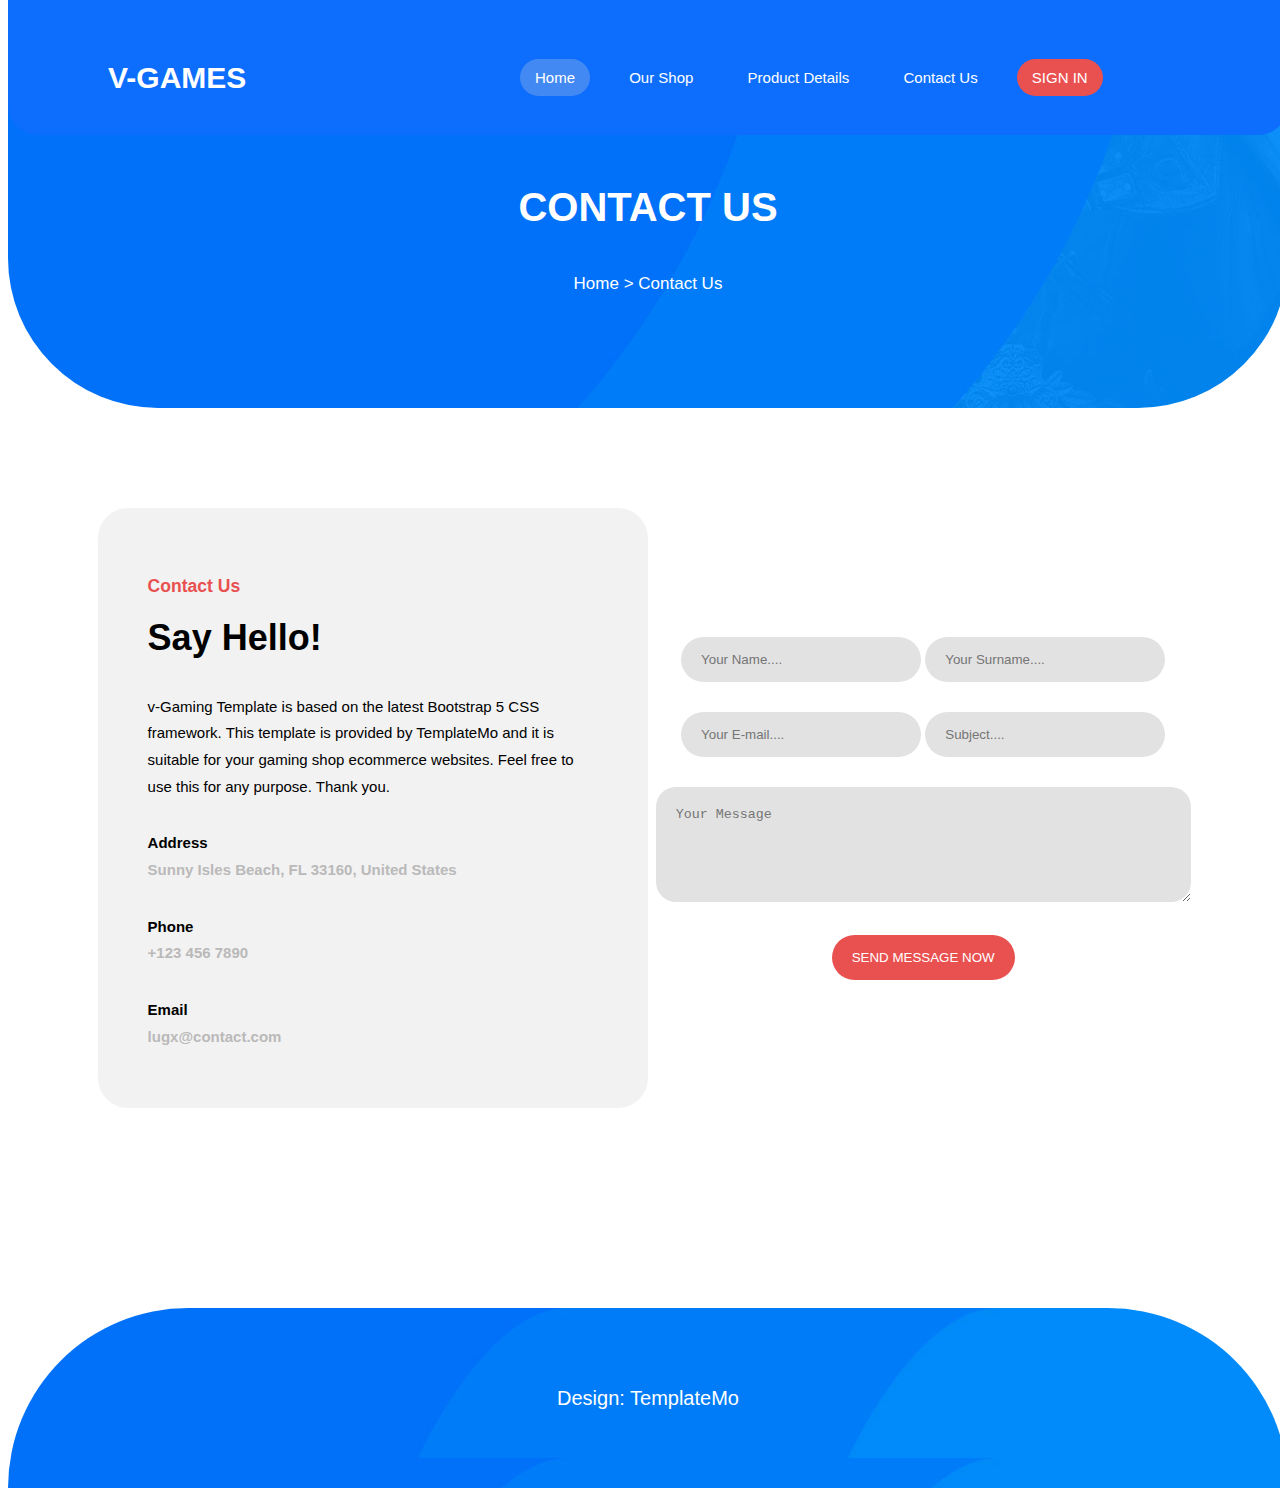
==== contactus.html @ 5246324c "uploading gaming website" ====
<!DOCTYPE html>
<html lang="en">
<head>
    <meta charset="UTF-8">
    <meta name="viewport" content="width=device-width, initial-scale=1.0">
    <link rel="icon"  type= "img/png" href="img/trending-02.jpg">
    <title>V-GAMES</title>

    <link rel="stylesheet" href="demo.css">
    <link rel="stylesheet" href="fonts/Poppins-Italic.ttf">
    <link rel="stylesheet" href="demo1.css">
    <link rel="stylesheet" href="product.css">
    <link rel="stylesheet" href="contactus.css">
</head>
<body>
    <div class="container">
        <div class="header">
            <div class="header-top">
                <div class="header-left">
                    <!-- <a href="#"><img src="img/logo.png" width="110px"></a> -->
                    <a href="#"><h1>V-GAMES</h1></a>
                </div>
                <div class="header-right">
                    <a href="index.html"><button class="btn bt1" >Home</button></a>
                    <a href="our-shop.html"><button class="btn bt3">Our Shop</button></a>
                    <a href="product.html"><button class="btn bt3">Product Details</button></a>
                    <a href="contactus.html"><button class="btn bt3">Contact Us</button></a>
                    <a href="#"><button class="btn bt2">SIGN IN</button></a>

                </div>

            </div>
            <div class="header-end1">
                <h1>CONTACT US</h1> 
               <p><a>Home</a> > Contact Us</p>
            </div>
        </div>
        <div class="contactus">
            <div class="contact">
                <div class="contact-heading"> <h3 id="tr">Contact Us</h3>
                    <h1><big>Say Hello!</big></h1>
                </div>
                <div class="info-info">
                <p >
                    v-Gaming Template is based on the latest Bootstrap 5 CSS framework. 
                    This template is provided by TemplateMo and it is 
                    suitable for your gaming shop ecommerce websites. 
                    Feel free to use this for any purpose. Thank you.
                </p>
                    <p><b>Address</b><br>
                        <b id="b1">Sunny Isles Beach, FL 33160, United States</b>
                    </p>
                    <p>
                         <b>Phone</b><br>
                        <b id="b1">+123 456 7890</b>
                    </p>
                    <p>
                        <b>Email</b><br>
                        <b id="b1">lugx@contact.com</b>
                    </p>
                </div>
            </div>
            <div class="user-info">
                <div>
                <input type="text" id="text" placeholder="Your Name.... ">
                <input type="text" id="text" placeholder="Your Surname.... ">
                </div>
                <div>
                <input type="text" id="text" placeholder="Your E-mail.... ">
                <input type="text" id="text" placeholder="Subject.... ">
                </div>
                <div>
                    <textarea id="comment" rows="5" cols="60" placeholder="Your Message"></textarea>

                    
                </div>
                <div>
                    <button class="Message">SEND MESSAGE NOW</button>
                </div>
            </div>

        </div>
        <div class="footer">
            
            <!-- <p id="p1">Copyright &copy 2048 LUGX Gaming Company. All rights reserved. -->
            <p><a  id="a1" href="#">Design: TemplateMo</a>
            </p>
            
     </div>
    </div>
</body>
</html>
---- demo.css ----
/* body{
    background-color: yellow;
} */
.container{
    width: 100vw;
    height: 100vh;
    font-family: 'Poppins',sans-serif;
    font-size: 15px;
  
    /* background-color: yellow; */
}

a{
    text-decoration: none;
    cursor: pointer;
    color: black;
}
.header{
    width: 100vw;
    height: 800px;
    background-image: url(img/banner-bg.jpg);
    background-repeat: no-repeat;
    border-bottom-left-radius: 150px;
    border-bottom-right-radius: 150px;
    /* background-image: cover; */
    background-position: center ;
}
.header-top{
    width: 100vw;
    height: 15%;
    display: flex;
    align-items: center;
    
    position: fixed;
    top:0px;
    left: 8px;
    /* right: 30px; */
    z-index: 10;
    background-color: transparent;
    background-color:#0d6efd;
    /* padding: 10px 100px; */
    border-bottom-left-radius: 30px;
    border-bottom-right-radius: 30px;



    
}
.header-left{
    width: 40%;
     position: relative;
    top: 10px;
    left: 100px;
    
    /* margin-left: 100px;
    margin-top: 40px; */
    
    
    
}
.header-left h1{
    color: white;
}
.header-right{
    width: 60%;
    position: relative;
    top: 10px;
    
    

}
.btn{
    margin-right: 20px;
    padding: 10px 15px;
    border-radius: 20px;
    background-color: transparent;
    border: none;
    color: white;
    font-size: 15px ;
    cursor: pointer;
}
.bt1{
    background-color: #4389f3;
}
.bt2{
    background-color: rgb(233, 80, 80);
}
.bt3:hover{
    background-color: #4389f3;
}
.header-middle{
    width: 100%;
    height: 500px;
    display: flex;
    align-items: center;
    position: relative;
    top: 80px;
    
}
.text{
    width: 50%;
    height: 440px;
    position: relative;
    left: 100px;
    display: flex;
    flex-direction: column;
    justify-content: center;
    
}
.text h6{
    font-size: 20px;
    color: white;
}
.text h2{
    top: 0;
    font-size: 48px;
    color: white;
}
.h #caption-dec{
    position: absolute;
    left: 130px;
    bottom: 200px;
    
}

.text1{
    font-size: 18px;
    /* font-weight: 40px; */
    color: white;
}
.search{
    width:450px;
    height: 20px;
    border-radius: 30px;
    padding: 15px 0;
    background-color: white;
    display: flex;
    align-items: center;
    position: relative;
    top:50px;
    
}
.search input{
    width: 300px;
    border: 0;
    outline: 0;
    margin-left: 20px;
}
.search .search-button{
   
    height: 50px;
    width: 150px;
   
    background-color: rgb(233, 80, 80) ;
    border-radius: 30px;
    display: flex;
    align-items: center;
    justify-content: center;
    
}
.search-button button{
    background-color: transparent;
    border: none;
    color: white;
    cursor: pointer;
}
.image{
    width: 40%;
    height: 440px;
    margin-top: 100px;

    display: flex;
    
    justify-content: right;
    /* margin-left: 280px; */
   
    
    
}
.image .image1{
    /* justify-content: space-between; */
    background-image: url(img/banner-image.jpg);
    background-size: 250px 350px;
    background-repeat: no-repeat;
    height: 350px;
    width: 250px; 
    
    border-radius: 20px;
}

.price{
   position: absolute;
   /* right: 20px; 
   top: 20px; */
   left: 85%;
   top: 85px;
   background-color:#0d6efd;
   border-radius: 20px;
   color: white;
   font-size: 20px;
   padding: 10px 20px;
   /* margin-left: 400px; */
   font-weight: bold;
}
.offer{
    height: 50px;
    width: 50px;
    position: absolute;
   
    left: 63%;
    top: 400px;
    background-color: rgb(233, 80, 80);
    border-radius: 200px;
    color: white;
    font-size: 30px;
    padding: 20px ;
    /* margin-left: 400px; */
    font-weight: bold;
 }
.header-end{
    width: 100%;
    display: flex;
    flex-wrap: wrap;
    /* align-items: end; */
    
    position: relative;
    top: 200px;
   
    justify-content: center;
    /* background-color: chartreuse; */
    
    
}

.box{
    width: 260px;
    height: 205px;
    background-color: white;
    border-radius: 30px;
    position: relative;
    
    box-shadow: 0 3px 10px rgb(147, 144, 144);
    margin-right: 25px;
    
    justify-content: center;
    
}

.im2{
    width:100px;
    height: 100px;
    background-color: #0d6efd;
    display: flex;
    align-items: center;
    justify-content: center;
    position: relative;
    top: 40px;
    border-radius: 50px;
    left: 70px;
}
.box .im2:hover{
    background-color: rgb(233, 80, 80) ;
    /* width: 50px;
    height: 50px; */
}

.text2{
    position: relative;
    left: 70px;
    top: 45px;
}
.main1{
    height: 750px;
    width: 100%;
    position: relative;
    top: 190px;
   
    
}
.t1{
    
    position: relative;
    /* left: 100px; */
    margin-left: 100px;
    display: flex;
   
    
}
.heading{
    width: 50%;
}
#tr{
    color: rgb(233, 80, 80);
}
.bt4{
    width: 40%;
    text-align: end;
    
    /* margin-right: 120px ;
     */

}
.bt4 button{
    padding: 15px 30px;
    background-color: rgb(233, 80, 80) ;
    border: none;
    border-radius: 30px;
    color: white;
    
}
.bt4 button:hover{

    background-color: #0d6efd;
}
.section2{
    display: flex;
    flex-wrap: wrap;
    align-items: center;
    margin-left: 100px;
    position: relative;
    /* right: 100px; */
    
   
    
}

.box2{
    width: 260px;
    height: 300px;
    margin-right: 25px;
    background-color: rgb(233, 233, 233);
    border-radius: 25px;
}

 .im3 #i3{
    border-radius: 25px ;
}

.text3{
    padding: 0 20px;
    
}
.tnl{
    display: flex;
    align-items: center;
    position: relative;
    top: 0;
    margin-bottom: 40px;
}
.tnl img{
    background-color: rgb(233, 80, 80);
    padding :10px;
    margin-left: 20px;
    border-radius: 50px;
    
}
.tnl:hover{
    color: #0d6efd;
    
}
.tnl img:hover{
    background-color: #0d6efd;
}
.topgames{
    height: 700px;
    width: 100%;
    background-color: rgb(246, 245, 245);
    border-radius: 150px;
    margin-top: 0;
   
    
}
.sec1{
    width: 100%;
    height: 270px;
    position: relative;
    top:100px;
    /* margin-left: 100px; */
    display: flex;
    /* background-color: brown; */
    justify-content: center;
}

.bt6{
    width:33%;
    
}
.sec2{
    width: 100%;
    height: 430px;
    display: flex;
    flex-wrap: wrap;
    align-items: top;
    justify-content: center;
    position: relative;
    /* left: 100px; */
    /* margin-left: 100px; */
    /* margin-right: 200px; */
}
.box3{
    width: 170px;
    height: 300px;
    margin-right: 20px;
    background-color: white;
    border-radius: 25px;
}

.im4 #i4{
    border-radius: 20px;
}

.tex h4{
    /* align-self: center;
    justify-self: center; */
    padding: 0 45px;
    color: grey;
    
}
.tex h3{
    padding: 0 30px;
}
  #EXPLORE{
    padding: 15px 20px ;
    border: none;
    border-radius: 40px;
    background-color: rgb(233, 80, 80) ;
    color: white;
    margin-left: 30px;
    margin-top: 15px;
    cursor: pointer;
} 
#EXPLORE:hover{
    background-color: #0d6efd;
}
.tex h3:hover{
    color: #0d6efd;
}
.categories{
    width: 100%;
    height: 500px;
    
    position: relative;
    top: 120px;
   
    
   
}
.s1{
    width: 100vw;
    height: 100px;
   
    
}
.s1 h3{
    padding: 0 45%;
   
}
.s1 h1{
    padding: 0 42%;
    
}
.s2{
    width: 100%;
    display: flex;
    flex-wrap: wrap;
    align-items: center;
    /* margin-left: 100px; */
    position: relative;
    top: 40px;
    
    justify-content: center;
}
.box4{
    height: 250px;
    width: 207px;
    background-color: #0d6efd;
    margin-right: 20px;
    border-radius: 30px;
}

.text5{
    height: 20%;
    padding: 5px 70px;
    color: white;
}
.im5 img{
    border-radius: 30px;
}

.footer{
    position: relative;
    top: 100px;
    background-image: url(img/footer-bg.jpg);
    width: 100%;
    height: 20%;
    border-top-right-radius: 200px;
    border-top-left-radius: 200px;
    /* padding: 10px 300px; */
    display: flex;
    align-items: center;
    justify-content: center;
    
}
.footer #p1,#a1{
    
    position: relative;
    
    /* top: 20px; */
    /* padding: 10px 300px; */
    
    color: white;
    font-size: 20px;
    
} 
.footer #a:hover{
    color: lightgray;
}
/* .price1{
    background-color:#0d6efd;
    position: absolute;
    top:20px;
    left:180px;
    width: 50px;
    height: 50px;
    padding: 7px 7px;
    border-radius: 10px;
    color: white;

    
}
.price1 .exp{
    font-size: 20px;
    font-weight: bold;
}
.price2{
    background-color:#0d6efd;
    position: absolute;
    top:20px;
    left:37%;
    padding: 10px 20px;
    border-radius: 10px;
    font-size: 20px;
    font-weight: bold;
    color: white;
    

}
.price3{
    left: 60%;
    
}
.price4{
    left:83%;
} */
/* @media (max-width: 1347px){
    .s1 h1{
        width: 100%;
    }
} */
@media (min-width: 1076px) and (max-width: 1237px){
    .section2{
        justify-content: center;
        gap:30px;
    }
    .topgames{
        margin-top: 200px;
    }
}
@media (max-width: 1139px){
    .header-end{
        gap: 30px;
    }
    .main1{
        top: 400px;
    }
    .topgames{
        margin-top: 400px;
    }
    .sec2{
        gap: 50px;
    }
    .categories{
        top:300px;
    }
    .footer{
        top:300px;
    }
}
@media (max-width: 1137px){
    .s2{
        gap:30px;
    }
    .footer{
        top:500px;
    }
}
@media (min-width: 904px) and (max-width: 1075px){
    .header-top{
        height: 10%;
    }
    .header-end{
        gap: 30px;
    }
    .main1{
        top: 400px;
    }
    .section2{
        justify-content: center;
        gap:30px;
    }
    .topgames{
        margin-top: 500px;
    }
    .sec2{
        gap:50px;
    }
    .categories{
        top: 300px;
    }
    .s2{
        gap:30px;
    }
    .footer{
        top: 500px;
    }
}
@media (max-width: 1004px){
    .header-left{
        width: 30%;
    }
    .header-right{
        width: 70%;
    }
}
@media (min-width: 801px) and (max-width: 903px){
    .header-top{
        height: 10%;
    }
    .header-end{
        gap: 30px;
        display: flex;
        justify-content: center;
    }
    .main1{
        top: 400px;
        
    }
    .section2{
        gap: 30px;
        left: 0;
        display: flex;
        justify-content: center;
    }
    .topgames{
        margin-top: 500px;
    }
    .sec2{
        gap:50px;
    }
    .categories{
        top: 300px;
    }
    .s2{
        gap: 30px;
    }
    .footer{
        top: 500px;
    }
    
}  
@media (max-width: 859px){
    .header-left{
        width: 30%;

    }
    .header-right{
        width: 70%;
    }
    .btn{
        margin-right: 10px;
    }
}
@media (min-width: 501px) and (max-width:800px) {
    .header-top{
        width: 100%;
        height: 15%;
        display: flex;
        flex-wrap: wrap;
    }
    .header-left{
        width: 30%;
        
    }
    .header-right{
        width:70%;
    }
    .header-middle{
        width: 100%;

    }
    .text{
        width: 50vw;
    }
    .image{
        width: 45vw ;
    }
    
    .header-end{
        gap:30px;
    }
    .main1{
        top: 400px;
    }
    .section2{
        gap:30px;
    }
    .topgames{
        margin-top: 400px;
    }
    .sec2{
        gap: 50px;
    }
    .categories{
        top:300px;
    }
    .s2{
         
        gap:30px;
    }
    .footer{
        top:500px;   
    }
}
@media (max-width: 784px){
    
    .header-right .btn{
        margin-right: 5px;
    }
}@media (max-width: 768px){
    /* .header-top{
        /* height: 10%; 
    }
    .header-left{
        width: 100%;
        left: 0;
        display: flex;
        justify-content: center;
    }
    .header-right{
        width: 100%;
        display: flex;
        justify-content: center;
    }  */
}
@media (max-width: 746px){
    /* .header{
        justify-content: center;
    } */
   
    
}

@media (max-width: 740px){
    .footer{
        top:800px;   
    } 
}
@media (max-width: 719px){
    .header-middle{
        width: 100vw;
    }
    .text{
        width: 40%;
    }
    .image{
        width: 50%;
    }
}
@media (max-width: 699px){
   
    .topgames{
        margin-top: 1100px;
   }
   .section2{
    display: flex;
    justify-content: center;
   }
    .footer{
        top:800px;   
    } 
}
@media (max-width: 669px){
    .header-middle{
        width: 100%;
        
        display: flex;
        flex-direction: column;
        align-items: center;

    }
    .text{
        width: 70%;
        left: 0;
        align-items: center;
    }
    .header-end{
        top: 500px;
    }
    .main1{
        top: 700px;
    }
    .topgames{
        margin-top: 1400px;
    }
    .categories{
        top: 700px;
    }
    .footer{
        top:1200px;   
    } 
}
@media (max-width:599px) {
    .header-left{
        width: 100%;
        display: flex;
        justify-content: left;
    }
    .header-right{
        width: 100%;
        display: flex;
        align-items: none;
        /* justify-content: right;*/ 
    }
    .main1{
        top: 1200px;
    }
    .topgames{
        margin-top: 1900px;
    }
}
@media screen and (max-width:500px) {
    .header-top{
        height: 15%;
        width: 100vw;
        display: flex;
        flex-direction: column;
        align-items: center;
    }
    .header-left{
        width: 100%;
        left: 0;
        display: flex;
        justify-content: center;
    }
    .header-right{
        width: 100vw;
        left: 0;
        display: flex;
        justify-content: center;
        
    }
    .btn{
        margin-right: 0;
    }
    .header-middle{
        top: 150px;
        display: flex;
        flex-direction: column;
        /* align-items: center;
        justify-content: center; */
    } 
    
    .text{
        width: 70vw;
        left: 0;
        display: flex;
        flex-direction: column;
        justify-content: center;
        
    }
    .text h2{
        font-size: 25px;
    }
    .search{
        width: 70vw ;
        top: 0px;
    }
    .image{
        width: 100vw;
        justify-content: center;
    }
    .image1{
        background-size: 300px 400px;
    }
    .header-end{
        width: 100vw;
        
        top:550px;
        /* margin-left: 100px; */
        
        display: flex;
        /* flex-direction: column; */
        justify-content: center;
        gap: 20px;
    }
    .main1{
        /* margin-top: 1200px; */
        position: relative;
        top: 1200px;
        /* height: 2500px; */
    }
    .t1{
        display: flex;
        flex-direction: column;
        /* margin-left: 0; */
        justify-content: center;
    }
    .heading{
        width: 50vw;
    }
    .bt4{
        width: 50vw;
        text-align: left;
    }
    .section2{
        margin-left: 0;
        display: flex;
        flex-direction: column;
        justify-content: center;
        
        gap: 20px;
        top:30px;
    }
    .topgames{
        width: 100vw;
        margin-top: 2000px;
        
    }
    .sec1{
        width: 100vw;
        display: flex;
        flex-direction: column;
        align-items: center;
        justify-content: center;
        top: 20px;
    }
    .sec2{
        left: 0;
        display: flex;
        /* flex-direction: column; */
        align-items: center;
        gap: 50px;
    }
    .categories{
        width: 100vw;
        top: 1100px;
        display: flex;
        flex-direction: column;
        justify-content: center;
    } 
    .s1{
        width: 70vw;
        

    }
    .s2{
        width: 100vw;
        display: flex;
        flex-direction: column;
        gap: 30px;
    }
    .footer{
        width: 100vw;
        top: 1700px;
        height: 10%;
    }
}
@media (max-width: 429px){
    .categories{
        top:2000px;
        height: 900px;
    }
    .footer{
        top: 2350px;
    }
}
---- demo1.css ----
.header{
    width: 100vw;
    height: 400px;
    background-image: url(img/banner-bg.jpg);
    background-repeat: no-repeat;
    border-bottom-left-radius: 150px;
    border-bottom-right-radius: 150px;
    /* background-image: cover; */
    background-position: center ;
}
.header-end1{
    color: white;
    font-size: 20px;
    font-weight: 30px;
    position: relative;
    top:150px;
    display: flex;
    flex-direction: column;
    align-items: center;
    justify-content: center;
}
 /* .header-end h1{
    margin-left: 580px;
} */
.header-end1 p{
    font-size: 17px;
    
}
.header-end1 p a{
    color: white;
} 
.middle{
    
    margin-top: 100px;
    display: flex;
    justify-content: center;
}
.mbtn{
    background-color: rgb(232, 232, 232);
    color: black;
}
.mbtn:hover{
    background-color: rgb(232, 232, 232);
    color: red;
}
.main1{
    top: 80px;
}
.section2{
    
    margin-top: 0;
    gap: 30px;

}
.box2{
    margin-right: 0;
}
.num{
    display: flex;
    justify-content: center;
    align-items: center;
}
.num p{
    height: 40px;
    width: 40px;
    border-radius: 40px ;
    margin-top: 80px;
    margin-right: 20px;
    background-color: rgb(235, 234, 234);
    display: flex;
    justify-content: center;
    align-items: center;
    cursor: pointer;
}
.num .n2{
    background-color: #0c59f3;
    color: white;
}
.num p:hover{
    background-color: #0c59f3;
    color: white;
}
@media only screen and (min-width:600px){
    .section2{
        margin-left: 0;
        justify-content: center;
    }
    .footer{
        top: 100px;
    }
}

@media only screen and (max-width:600px){
    .section2{
        margin-left: 0;
    }
    .footer{
        top: 100px;
    }
}
@media (max-width:433px){
    .middle{
        display: flex;
        flex-direction: column;
        gap:20px
    }
}
---- product.css ----
.header-end1 sup{
    font-size: 20px;
}
.single-game{
    margin-top: 100px;
    width: 100vw;
    height: 500px;
    display: flex;
    /* justify-content: center; */
    
    flex-wrap: wrap;
}
.call-img{
    width: 40%;
    height: 400px;
    margin-left: 100px;
}
.call-of{
    background-image: url("img/single-game.jpg" );  
    background-size: 430px 430px;
    background-repeat: no-repeat;
    height: 430px;
    width: 430px;
}
.content{
    width: 50%;
}
.content sup{
    font-size: 15px;
}
.content span{
  color:rgb(195, 192, 192);
  font-size: 16px;  
  margin-right: 10px;
}
.content .s{
    font-size: 25px;
    color: #0c59f3;
}
.content p{
    margin-top: 50px;
    color: rgb(25, 24, 24);
}
.content .cbtn{
    padding: 15px 30px;
    margin-right: 10px;
    margin-top: 40px;
    border-radius: 20px;
    border: none;
    cursor: pointer;

}
.content .cbtn1{
    background-color: rgb(233, 80, 80) ;
    color: white;
}
.game-details #data{
    font-size: 14px;
    color: gray;
}
.game-details a{
    font-size: 14px;
    color: blue;
}
.game-details a:hover{
    color: rgba(124, 13, 251, 0.928);
}
.description{
    height: 400px;
    width: 100%;
    display: flex;
    /* flex-direction: column; */
    justify-content: center;
    margin-top: 150px;
    
    
}
.des{
    height: 350px;
    width: 75%;
    background-color: rgb(240, 240, 240);
    border-radius: 50px;
    padding: 50px 70px;
    display: flex;
    flex-direction: column;
    color: rgb(45, 44, 44);
}
.des h2{
    color: #0c59f3;
}
.categories{
    top: 150px;
}
.s1 h3{
    padding: 0 100px;
}
.s1 h1{
    padding: 0 100px;
}
.footer{
    top: 200px;
}
@media only screen and (min-width: 1200px){

    /* .call-of{
        background-size: 43px 430px;
        height: 430px;
        width: 430px;
    } */
        
}
@media (max-width: 1135px){
    .des{
        height: 450px;
    }
    .footer{
        top:400px
    }

}

@media (max-width: 1129px){
    .call-img{
        width: 40%;
    }
    .call-of{
        background-size: 350px 350px;
        height: 350px;
        width: 350px;
    }
    .content{
        width: 50%;
        
    }
}
@media (max-width: 999px){
    .call-img{
        width: 100%;
       
        margin-left: 0;
        display: flex;
        flex-wrap: wrap;
        justify-content: center;
       }
       .call-of{
        background-size: 430px 430px;
        height: 430px;
        width: 430px;
    }
       .content{
        margin-top: 200px;
        width: 100%;
        display: flex;
        /* flex-wrap: wrap; */
        justify-content: center;
        flex-direction: column;
        margin-left: 20px;
       } 
       .description{
        margin-top: 800px;
       }
       .des{
        height: 510px;
       }
       .categories{
        top: 250px;
        }
        .s1 h3{
        padding: 0 20px;
        }
        .s1 h1{
        padding: 0 20px;
        }
        .footer{
        top: 550px;
        }
       
}
@media (max-width: 739px){
    .footer{
        top: 750px;
        }
}



@media only screen and (max-width:600px) {
   .call-img{
    width: 100%;
   
    margin-left: 0;
    display: flex;
    flex-wrap: wrap;
    justify-content: center;
   }
   .content{
    margin-top: 200px;
    width: 100%;
    display: flex;
    /* flex-wrap: wrap; */
    justify-content: center;
    flex-direction: column;
    margin-left: 20px;
   } 
   .description{
    margin-top: 800px;
   }
   .des{
    height: 510px;
   }
   .categories{
    top: 250px;
    }
    .s1 h3{
    padding: 0 20px;
    }
    .s1 h1{
    padding: 0 20px;
    }
    .footer{
    top: 750px;
    }
}
@media (max-width:510px) {
    .description{
        margin-top: 800px;
       }
}
@media (max-width:500px) {
    .categories{
        top: 700px;
        }
        .footer{
            top: 1250px;
            }
}
@media (max-width:489px) {
    .description{
        margin-top: 800px;
       }
}
@media (max-width:446px){
    .des{
        height: 550px;
       }
       .categories{
        top: 800px;
        }
        .footer{
            top: 1350px;
            }
            .call-img{
                width: 100%;
                height: 400px;
            }
            .call-of{
                background-size: 350px 350px;
                height: 350px;
                width: 350px;
            }
            .content{
                margin-top: 100px;
            }
}
@media (max-width:429px){
    .des{
        height: 600px;
       }
       .description{
        height: 300px ;
       }
       .categories{
        margin-top: 100px;
        height: 600px;
       }
       /* .footer{
        margin-top: 0;
       } */
       
        .des{
            height: 650px;
           }
        
    }
        @media (max-width:347px){
            .call-of{
                background-size: 300px 300px;
                height: 300px;
                width: 300px;
            }
            .content{
                margin-top: 0;
            }
            .des{
                height: 750px;
               }
               .description{
                margin-top: 600px;
               }
               .categories{
                top: 880px;
               }
               .footer{
                top: 1400px;
                }
            }
            
                
            
        
@media (max-width:329px){
    .des{
        height: 800px;
       }
    .categories{
        top: 950px;
       }  
       .footer{
        top: 1500px;
        }        
}
---- contactus.css ----
.contactus{
    width: 100%;
    height: 600px;
    display: flex;
    flex-wrap: wrap;
    justify-content: center;
    margin-top: 100px;
}
.contact{
    width: 43%;
    background-color: rgb(242, 242, 242);
    border-radius: 30px;
    
}

.contact-heading h3{
    
    padding: 0 50px;
    padding-top: 50px;
}
.contact-heading h1{
    padding: 0 50px;
    
}
.info-info{
    padding: 0px 50px;
   display: flex; 
   flex-wrap: wrap;
   flex-direction: column;
   line-height: 20pt;
   /* justify-content: center;*/ 
}
.info-info #b1{
    /* font-size: 20px; */
    color: rgb(186, 185, 185);
}
.user-info{
    width: 43%;
    /* 
    flex-wrap: wrap; */
    display: flex;
    align-items: center;
    justify-content: center;
    flex-direction: column;
    gap: 30px;
    
}
.user-info input{
    width: 200px;
    padding: 15px 20px;
    border-radius: 30px;
    background-color: rgb(226, 226, 226);
    border: none;
    /* margin-left: 20px;
    margin-top: 30px; */
    
}
.user-info textarea{
    background-color: rgb(226, 226, 226);
    border-radius: 20px;
    padding: 20px 20px;
    border: none;
}
.Message{
    padding: 15px 20px;
    border-radius: 30px;
    border: none;
    background-color: rgb(233, 80, 80);
    color: white;
    cursor: pointer;
    
}
.Message:hover{
    background-color: #0d6efd;
}

@media only screen and (min-width:1200px) {
    .contact{
        width: 43%;
    }
    .user-info{
        width: 43%;
    }  
}

@media (max-width:1199px){
   .footer{
    top: 100px;
   }
}
@media (max-width:1135px){
    .contact{
        width: 40% ;
    }
    .user-info{
        width: 50%;
    }  
 }
 @media (max-width:976px) {
    .user-info input{
        width: 130px;
    }
    .user-info textarea{
        width: 300px;
    }
 }
 @media (max-width:860px) {
    .footer{
        top: 180px;
    }
 }
 @media (max-width:699px) {
    .contact{
        width: 80%;
    }
    .user-info{
        width: 80%;
        margin-top: 100px;
    }
    .user-info input{
        width: 200px;
    }
    .user-info textarea{
        width: 450px;
    }
    .footer{
        top: 500px;
    }
 }
 @media (max-width:605px) {
    .user-info input{
        width: 150px;
    }
    .user-info textarea{
        width: 350px;
    }
 }
 @media (max-width: 480px) {
    .footer{
        top: 700px;
    }
    .user-info{
        gap: 0;
        margin-top: 50px;
    }
    .user-info input{
        margin-top: 30px;
        width: 200px;
    }
    .user-info textarea{
        margin-top: 30px;
        width: 350px;
    }
    .user-info .Message{
        margin-top: 30px;

    }
}
@media (max-width: 395px) {
    .user-info textarea{
        
        width: 250px;
        height: 150px;
    }
    .footer{
        top: 800px;
    }
}
@media (max-width: 375px) {
    .footer{
        top: 850px;
    }
}
@media (max-width: 344px) {
    .footer{
        top: 900px;
    }
}
@media (max-width: 323px) {
    .footer{
        top: 950px;
    }
}
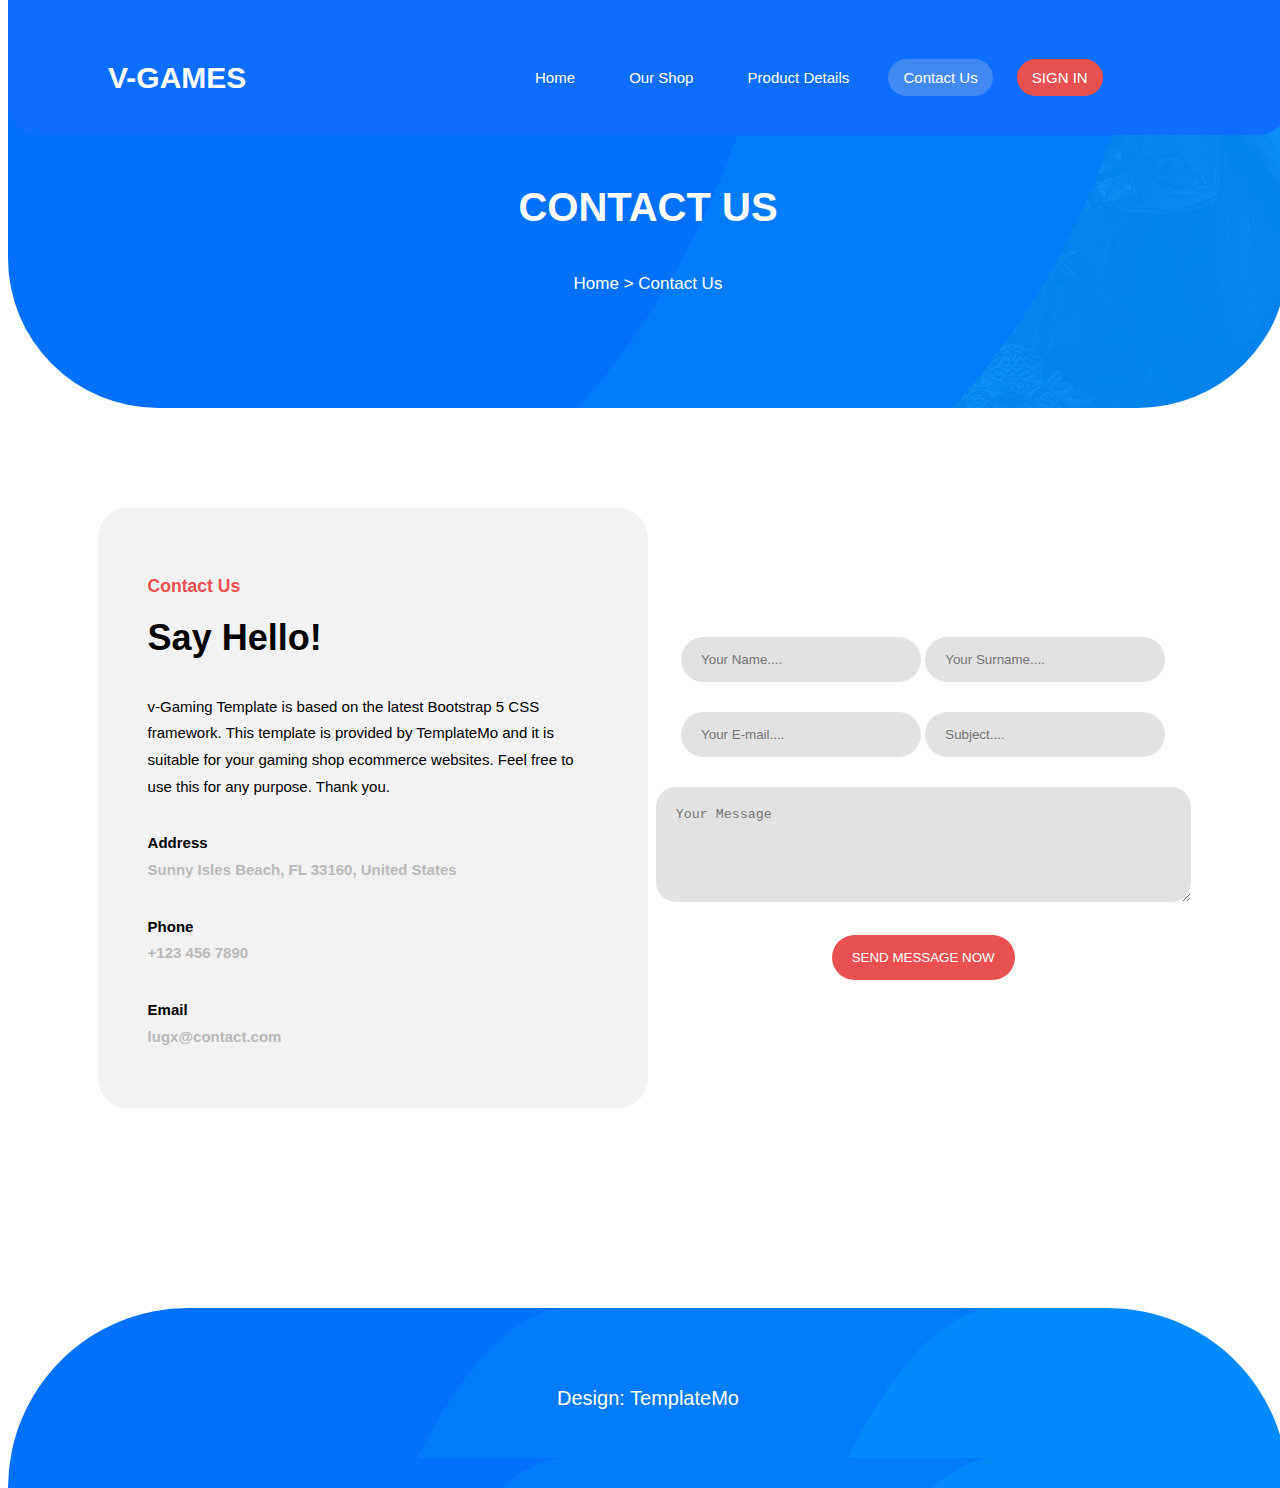
==== commit 84523d0b: "header hover" ====
--- a/contactus.html
+++ b/contactus.html
@@ -21,10 +21,10 @@
                     <a href="#"><h1>V-GAMES</h1></a>
                 </div>
                 <div class="header-right">
-                    <a href="index.html"><button class="btn bt1" >Home</button></a>
+                    <a href="index.html"><button class="btn bt3" >Home</button></a>
                     <a href="our-shop.html"><button class="btn bt3">Our Shop</button></a>
                     <a href="product.html"><button class="btn bt3">Product Details</button></a>
-                    <a href="contactus.html"><button class="btn bt3">Contact Us</button></a>
+                    <a href="contactus.html"><button class="btn bt1">Contact Us</button></a>
                     <a href="#"><button class="btn bt2">SIGN IN</button></a>
 
                 </div>
--- a/demo.css
+++ b/demo.css
@@ -164,6 +164,9 @@
     color: white;
     cursor: pointer;
 }
+.search-button:hover{
+    background-color: #0d6efd;
+}
 .image{
     width: 40%;
     height: 440px;
@@ -178,43 +181,48 @@
     
 }
 .image .image1{
-    /* justify-content: space-between; */
+    
     background-image: url(img/banner-image.jpg);
-    background-size: 250px 350px;
+   
     background-repeat: no-repeat;
-    height: 350px;
-    width: 250px; 
+     background-size: 300px 400px;
+        width: 300px;
+        height: 400px;
     
     border-radius: 20px;
 }
 
 .price{
-   position: absolute;
-   /* right: 20px; 
-   top: 20px; */
-   left: 85%;
-   top: 85px;
+   /* position: relative;
+   left: 220px;
+   top: 20px;
+    */
+   margin-left: 200px;
+   margin-top: 20px;
+   margin-right: 20px;
    background-color:#0d6efd;
+   padding: 10px 20px;
    border-radius: 20px;
    color: white;
+   font-weight: bold;
    font-size: 20px;
-   padding: 10px 20px;
-   /* margin-left: 400px; */
-   font-weight: bold;
+  
 }
 .offer{
     height: 50px;
     width: 50px;
-    position: absolute;
-   
-    left: 63%;
-    top: 400px;
+    position: relative; 
+   
+    /*left: 63%;*/
+    top: 270px;
+    /* left: 50px; */
     background-color: rgb(233, 80, 80);
-    border-radius: 200px;
+    border-radius: 500px;
     color: white;
     font-size: 30px;
     padding: 20px ;
-    /* margin-left: 400px; */
+    right: 20px;
+   
     font-weight: bold;
  }
 .header-end{
@@ -306,6 +314,7 @@
     border: none;
     border-radius: 30px;
     color: white;
+    cursor: pointer;
     
 }
 .bt4 button:hover{
@@ -326,7 +335,7 @@
 
 .box2{
     width: 260px;
-    height: 300px;
+    height: 310px;
     margin-right: 25px;
     background-color: rgb(233, 233, 233);
     border-radius: 25px;
@@ -334,6 +343,38 @@
 
  .im3 #i3{
     border-radius: 25px ;
+}
+.trending-01{
+    background-image: url(img/trending-01.jpg);
+    background-repeat: no-repeat;
+    background-size: 260px 200px;
+    width: 260px;
+    height: 200px;
+    border-radius: 25px;
+}
+.trending-02{
+    background-image: url(img/trending-02.jpg);
+    background-repeat: no-repeat;
+    background-size: 260px 200px;
+    width: 260px;
+    height: 200px;
+    border-radius: 25px;
+}
+.trending-03{
+    background-image: url(img/trending-03.jpg);
+    background-repeat: no-repeat;
+    background-size: 260px 200px;
+    width: 260px;
+    height: 200px;
+    border-radius: 25px;
+}
+.trending-04{
+    background-image: url(img/trending-04.jpg);
+    background-repeat: no-repeat;
+    background-size: 260px 200px;
+    width: 260px;
+    height: 200px;
+    border-radius: 25px;
 }
 
 .text3{
@@ -383,6 +424,7 @@
 
 .bt6{
     width:33%;
+    cursor: pointer;
     
 }
 .sec2{
@@ -426,7 +468,7 @@
     background-color: rgb(233, 80, 80) ;
     color: white;
     margin-left: 30px;
-    margin-top: 15px;
+    /* margin-top: 15px; */
     cursor: pointer;
 } 
 #EXPLORE:hover{
@@ -451,12 +493,13 @@
    
     
 }
+
 .s1 h3{
     padding: 0 45%;
    
 }
 .s1 h1{
-    padding: 0 42%;
+    padding: 0 41%;
     
 }
 .s2{
@@ -515,55 +558,40 @@
 .footer #a:hover{
     color: lightgray;
 }
-/* .price1{
+ .price1{
     background-color:#0d6efd;
-    position: absolute;
+    position: relative;
     top:20px;
     left:180px;
-    width: 50px;
-    height: 50px;
+    width: 45px;
+    height: 45px;
     padding: 7px 7px;
     border-radius: 10px;
     color: white;
-
-    
-}
-.price1 .exp{
-    font-size: 20px;
-    font-weight: bold;
+    
+
+    
 }
 .price2{
-    background-color:#0d6efd;
-    position: absolute;
-    top:20px;
-    left:37%;
-    padding: 10px 20px;
-    border-radius: 10px;
-    font-size: 20px;
-    font-weight: bold;
-    color: white;
-    
-
-}
-.price3{
-    left: 60%;
-    
-}
-.price4{
-    left:83%;
-} */
-/* @media (max-width: 1347px){
-    .s1 h1{
-        width: 100%;
-    }
-} */
+    width: 40px;
+    height: 25px;
+    left: 185px;
+}
+
 @media (min-width: 1076px) and (max-width: 1237px){
+    .main1{
+        display: flex;
+        flex-direction: column;
+        justify-content: center;
+    }
     .section2{
+        width: 95%;
         justify-content: center;
         gap:30px;
-    }
-    .topgames{
-        margin-top: 200px;
+        margin-left: 0;
+    }
+    .topgames{
+        margin-top: 250px;
     }
 }
 @media (max-width: 1139px){
@@ -586,12 +614,20 @@
         top:300px;
     }
 }
-@media (max-width: 1137px){
+@media (max-width: 1140px){
+    .topgames{
+        /* margin-top: 500px; */
+        height: 1000px;
+        margin-top: 500px;
+    }
     .s2{
         gap:30px;
     }
     .footer{
-        top:500px;
+        top:400px;
+    }
+    .categories{
+        top:100px
     }
 }
 @media (min-width: 904px) and (max-width: 1075px){
@@ -603,10 +639,12 @@
     }
     .main1{
         top: 400px;
+        
     }
     .section2{
         justify-content: center;
         gap:30px;
+        left: 0;
     }
     .topgames{
         margin-top: 500px;
@@ -615,13 +653,13 @@
         gap:50px;
     }
     .categories{
-        top: 300px;
+        top: 100px;
     }
     .s2{
         gap:30px;
     }
     .footer{
-        top: 500px;
+        top: 400px;
     }
 }
 @media (max-width: 1004px){
@@ -632,6 +670,19 @@
         width: 70%;
     }
 }
+@media (max-width: 1004px){
+    .text{
+        width: 100%;
+        left: 0;
+        display: flex;
+        justify-content: center;
+    }
+    .image1{
+        background-size: 250px 350px;
+        width: 250px;
+        height: 350px;
+    }
+}
 @media (min-width: 801px) and (max-width: 903px){
     .header-top{
         height: 10%;
@@ -658,13 +709,13 @@
         gap:50px;
     }
     .categories{
-        top: 300px;
+        top: 100px;
     }
     .s2{
         gap: 30px;
     }
     .footer{
-        top: 500px;
+        top: 400px;
     }
     
 }  
@@ -721,53 +772,53 @@
         gap: 50px;
     }
     .categories{
-        top:300px;
+        top:100px;
     }
     .s2{
          
         gap:30px;
     }
     .footer{
-        top:500px;   
+        top:400px;   
+    }
+}
+@media (max-width: 799px){
+    .topgames{
+        margin-top: 500px;
+    }
+    .search{
+        width:400px;
     }
 }
 @media (max-width: 784px){
-    
+    .search{
+        width:300px;
+    }
     .header-right .btn{
         margin-right: 5px;
     }
-}@media (max-width: 768px){
-    /* .header-top{
-        /* height: 10%; 
-    }
-    .header-left{
-        width: 100%;
-        left: 0;
-        display: flex;
-        justify-content: center;
-    }
-    .header-right{
-        width: 100%;
-        display: flex;
-        justify-content: center;
-    }  */
+}
+/* 
+@media (max-width: 768px){
+    
 }
 @media (max-width: 746px){
-    /* .header{
-        justify-content: center;
-    } */
-   
-    
-}
+    
+    
+   
+    
+} */
 
 @media (max-width: 740px){
     .footer{
-        top:800px;   
+        top:700px;   
     } 
 }
 @media (max-width: 719px){
+    
     .header-middle{
         width: 100vw;
+        top: 120px;
     }
     .text{
         width: 40%;
@@ -775,9 +826,24 @@
     .image{
         width: 50%;
     }
+    .topgames{
+        margin-top: 500px;
+        height: 1000px;
+    }
+    .categories{
+        top: 100px;
+    }
+    .footer{
+        top:600px;   
+    } 
 }
 @media (max-width: 699px){
-   
+    /* .header-end{
+        margin-top: 100px;
+    }
+    .main1{
+        margin-top: 100px;
+    } */
     .topgames{
         margin-top: 1100px;
    }
@@ -786,7 +852,7 @@
     justify-content: center;
    }
     .footer{
-        top:800px;   
+        top:700px;   
     } 
 }
 @media (max-width: 669px){
@@ -803,20 +869,30 @@
         left: 0;
         align-items: center;
     }
+    .search{
+        width:450px;
+    }
+    .image{
+        display: flex;
+        justify-content: center;
+        
+    }
+    
     .header-end{
-        top: 500px;
+        top: 620px;
     }
     .main1{
-        top: 700px;
-    }
-    .topgames{
-        margin-top: 1400px;
+        margin-top: 400px;
+    }
+    .topgames{
+        margin-top: 1100px;
+        height: 1350px;
     }
     .categories{
-        top: 700px;
-    }
-    .footer{
-        top:1200px;   
+        top: 100px;
+    }
+    .footer{
+        top:600px;   
     } 
 }
 @media (max-width:599px) {
@@ -832,10 +908,17 @@
         /* justify-content: right;*/ 
     }
     .main1{
-        top: 1200px;
-    }
-    .topgames{
-        margin-top: 1900px;
+        top: 900px;
+    }
+    .topgames{
+        margin-top: 1650px;
+        height: 1350px;
+    }
+    .categories{
+        top:100px;
+    }
+    .footer{
+        top: 600px;
     }
 }
 @media screen and (max-width:500px) {
@@ -888,9 +971,13 @@
     .image{
         width: 100vw;
         justify-content: center;
+        margin-top: 80px;
     }
     .image1{
         background-size: 300px 400px;
+        width: 300px;
+        height: 400px;
+        
     }
     .header-end{
         width: 100vw;
@@ -906,7 +993,7 @@
     .main1{
         /* margin-top: 1200px; */
         position: relative;
-        top: 1200px;
+        top: 800px;
         /* height: 2500px; */
     }
     .t1{
@@ -933,7 +1020,8 @@
     }
     .topgames{
         width: 100vw;
-        margin-top: 2000px;
+        margin-top: 1650px;
+        height: 1350px;
         
     }
     .sec1{
@@ -953,7 +1041,7 @@
     }
     .categories{
         width: 100vw;
-        top: 1100px;
+        top: 550px;
         display: flex;
         flex-direction: column;
         justify-content: center;
@@ -971,17 +1059,33 @@
     }
     .footer{
         width: 100vw;
-        top: 1700px;
+        top: 1200px;
         height: 10%;
     }
 }
+@media (max-width: 470px){
+    .header-end{
+        top:550px;
+    }
+    .main1{
+        top: 850px;
+    }
+}
+@media (max-width: 460px){
+    .header-end{
+        top: 600px;
+    }
+}
 @media (max-width: 429px){
+    .topgames{
+        height: 2400px;
+    }
     .categories{
-        top:2000px;
+        top:400px;
         height: 900px;
     }
     .footer{
-        top: 2350px;
-    }
-}
-
+        top: 800px;
+    }
+}
+
--- a/demo1.css
+++ b/demo1.css
@@ -80,19 +80,86 @@
     background-color: #0c59f3;
     color: white;
 }
+@media only screen and (min-width:1200px){
+    .section2{
+        margin-left: 0;
+        /* top: 500px; */
+    } 
+}
+@media (max-width:1234px){
+    .section2{
+        margin-top: 450px;
+    }
+    .num{
+        margin-top: 200px;
+    }
+    
+}
+@media (max-width:1186px){
+    .section2{
+        margin-top: 700px;
+    }
+    .num{
+        margin-top: 200px;
+    }
+    
+}
+@media (max-width:1074px){
+    .section2{
+        margin-top: 0px;
+    }
+    .num{
+        margin-top: 200px;
+    }
+    
+}
+@media only screen and (min-width:992px){
+    
+    /* margin-top: -100px; */
+
+}
+@media only screen and (min-width:768px){
+    .num{
+        margin-top: 0px;
+    }
+}
+
 @media only screen and (min-width:600px){
     .section2{
         margin-left: 0;
         justify-content: center;
+        top: 0px
     }
     .footer{
         top: 100px;
     }
 }
+@media (max-width:767px){
+    .num{
+        margin-top: 0px;
+    }
+}
+@media (max-width:666px) {
+    .section2{
+        margin-left: 0;
+        top:-400px
+    } 
+    .num{
+        margin-top:-400px
+    }
+    .footer{
+        /* top: -400px; */
+    }
+}
+
 
 @media only screen and (max-width:600px){
     .section2{
         margin-left: 0;
+        top:-400px
+    }
+    .num{
+       margin-top: -400px; 
     }
     .footer{
         top: 100px;
@@ -105,3 +172,5 @@
         gap:20px
     }
 }
+
+
